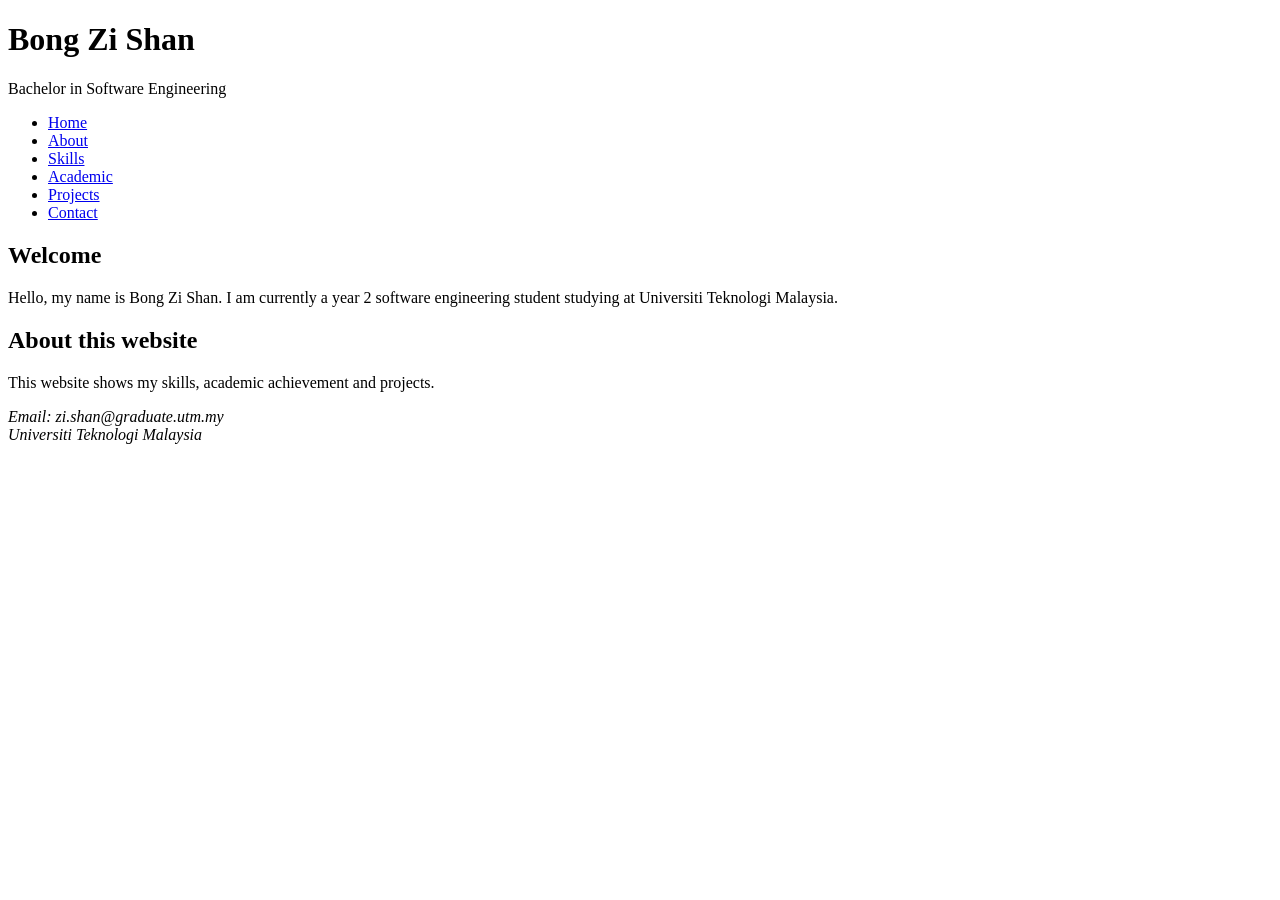
==== index.html @ 661d9ab8 "completed task 1: added skeletal structure for index.html" ====
<!DOCTYPE html>
<html lang="en">
<head>
	<meta charset="UTF-8">
	<title>Bong Zi Shan's portfolio</title>
	<meta name="description" content="Personal portfolio of Bong Zi Shan"
</head>

<body>

<header>
	<h1>Bong Zi Shan</h1>
	<p>Bachelor in Software Engineering</p>
</header>

<nav>
<ul>
		<li><a href="index.html">Home</a></li>
		<li><a href="about.html">About</a></li>
        <li><a href="skills.html">Skills</a></li>
        <li><a href="academic.html">Academic</a></li>
        <li><a href="projects.html">Projects</a></li>
        <li><a href="contact.html">Contact</a></li>
</ul>
</nav>

<main>

<section>
<h2>Welcome</h2>
<p>Hello, my name is Bong Zi Shan. I am currently a year 2 software engineering student studying at Universiti Teknologi Malaysia.</p>
</section>

<section>
<h2>About this website</h2>
<p>This website shows my skills, academic achievement and projects.</p>
</section>

</main>

<footer>

<address>
Email: zi.shan@graduate.utm.my <br>	
Universiti Teknologi Malaysia
</address>
</footer>

</body>
</html>
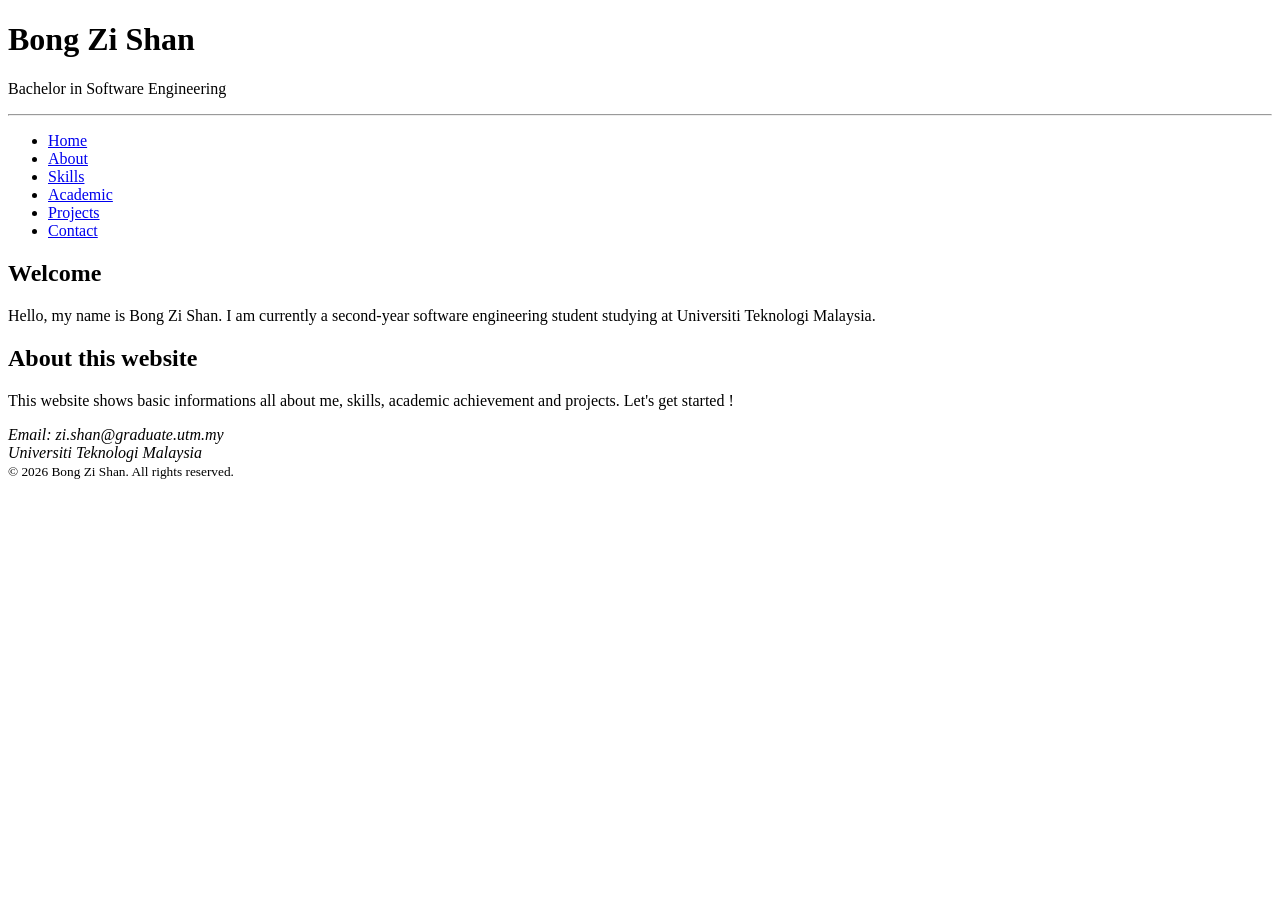
==== commit 484346fd: "unified format" ====
--- a/index.html
+++ b/index.html
@@ -3,7 +3,7 @@
 <head>
 	<meta charset="UTF-8">
 	<title>Bong Zi Shan's portfolio</title>
-	<meta name="description" content="Personal portfolio of Bong Zi Shan"
+	<meta name="description" content="Personal portfolio of Bong Zi Shan">
 </head>
 
 <body>
@@ -11,6 +11,7 @@
 <header>
 	<h1>Bong Zi Shan</h1>
 	<p>Bachelor in Software Engineering</p>
+	<hr>
 </header>
 
 <nav>
@@ -28,12 +29,12 @@
 
 <section>
 <h2>Welcome</h2>
-<p>Hello, my name is Bong Zi Shan. I am currently a year 2 software engineering student studying at Universiti Teknologi Malaysia.</p>
+<p>Hello, my name is Bong Zi Shan. I am currently a second-year software engineering student studying at Universiti Teknologi Malaysia.</p>
 </section>
 
 <section>
 <h2>About this website</h2>
-<p>This website shows my skills, academic achievement and projects.</p>
+<p>This website shows basic informations all about me, skills, academic achievement and projects. Let's get started !</p>
 </section>
 
 </main>
@@ -44,6 +45,7 @@
 Email: zi.shan@graduate.utm.my <br>	
 Universiti Teknologi Malaysia
 </address>
+<small>&copy; 2026 Bong Zi Shan. All rights reserved.</small>
 </footer>
 
 </body>
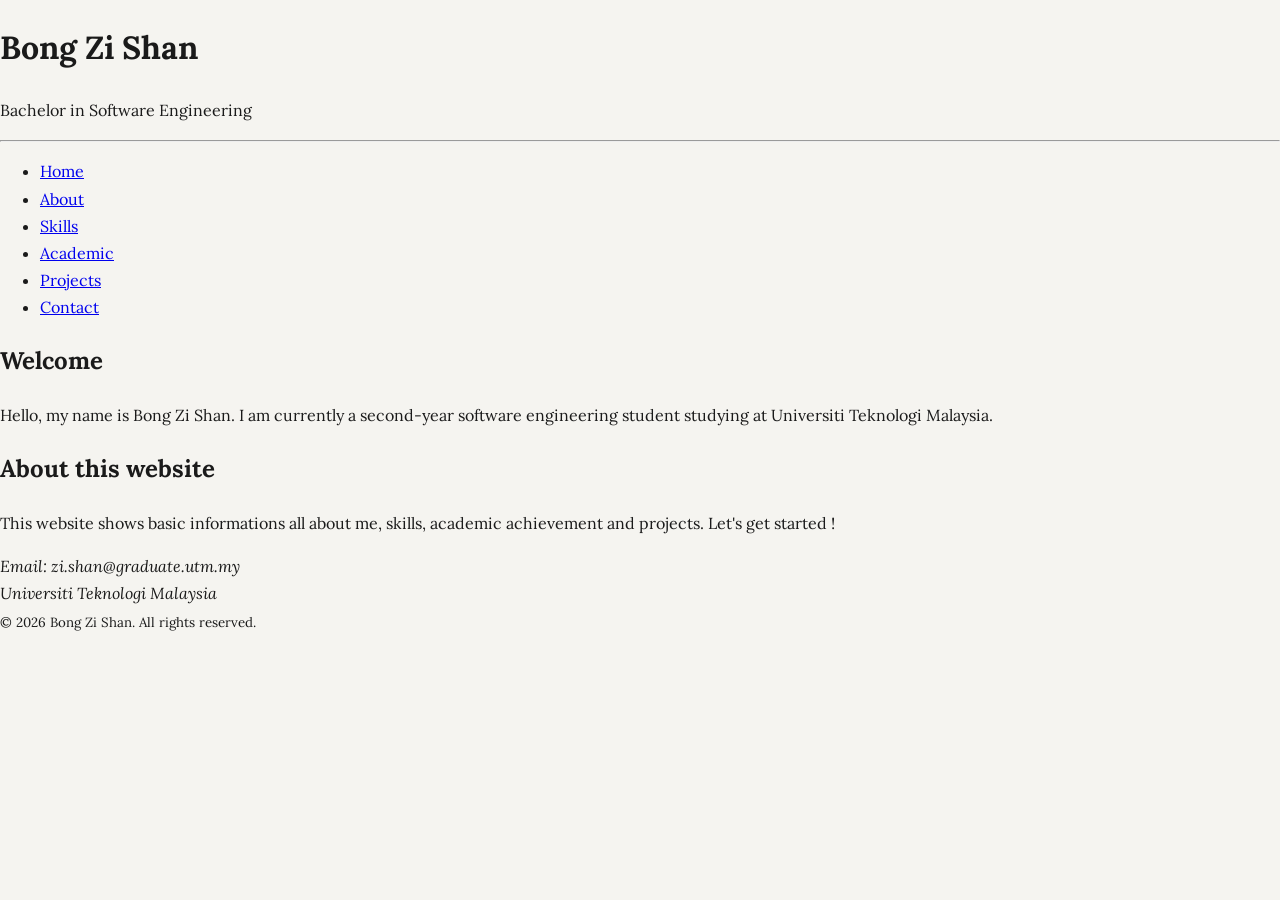
==== commit 1013688b: "completed task 1: created initial style.css, linked& removed all inline styles from HTML files" ====
--- a/index.html
+++ b/index.html
@@ -3,6 +3,7 @@
 <head>
 	<meta charset="UTF-8">
 	<title>Bong Zi Shan's portfolio</title>
+	<link rel="stylesheet" href="style.css">
 	<meta name="description" content="Personal portfolio of Bong Zi Shan">
 </head>
 
--- a/style.css
+++ b/style.css
@@ -0,0 +1,39 @@
+@import url('https://fonts.googleapis.com/css2?family=Lora:ital,wght@0,400;0,700;1,400&family=Playfair+Display:wght@700&display=swap');
+
+:root {
+  --color-primary: #1a1a2e;
+  --color-secondary: #16213e;
+  --color-accent: #e8d5b7;
+  --color-accent-light: #fdf6e3;
+  --color-text: #1a1a1a;
+  --color-muted: #666666;
+  --color-grey-light: #eeeeee;
+  --color-surface: #f5f4f0;
+  --color-surface-alt: #ffffff;
+  --font-body: 'Lora', Georgia, serif;
+  --font-heading: 'Playfair Display', serif;
+  --space-sm: 0.5rem;
+  --space-md: 1.5rem;
+  --space-lg: 3rem;
+}
+
+html {
+  box-sizing: border-box;
+  font-size: 62.5%;
+}
+
+*,
+*::before,
+*::after {
+  box-sizing: inherit;
+}
+
+body {
+  margin: 0;
+  padding: 0;
+  font-family: var(--font-body);
+  font-size: 1.6rem;
+  color: var(--color-text);
+  background-color: var(--color-surface);
+  line-height: 1.7;
+}
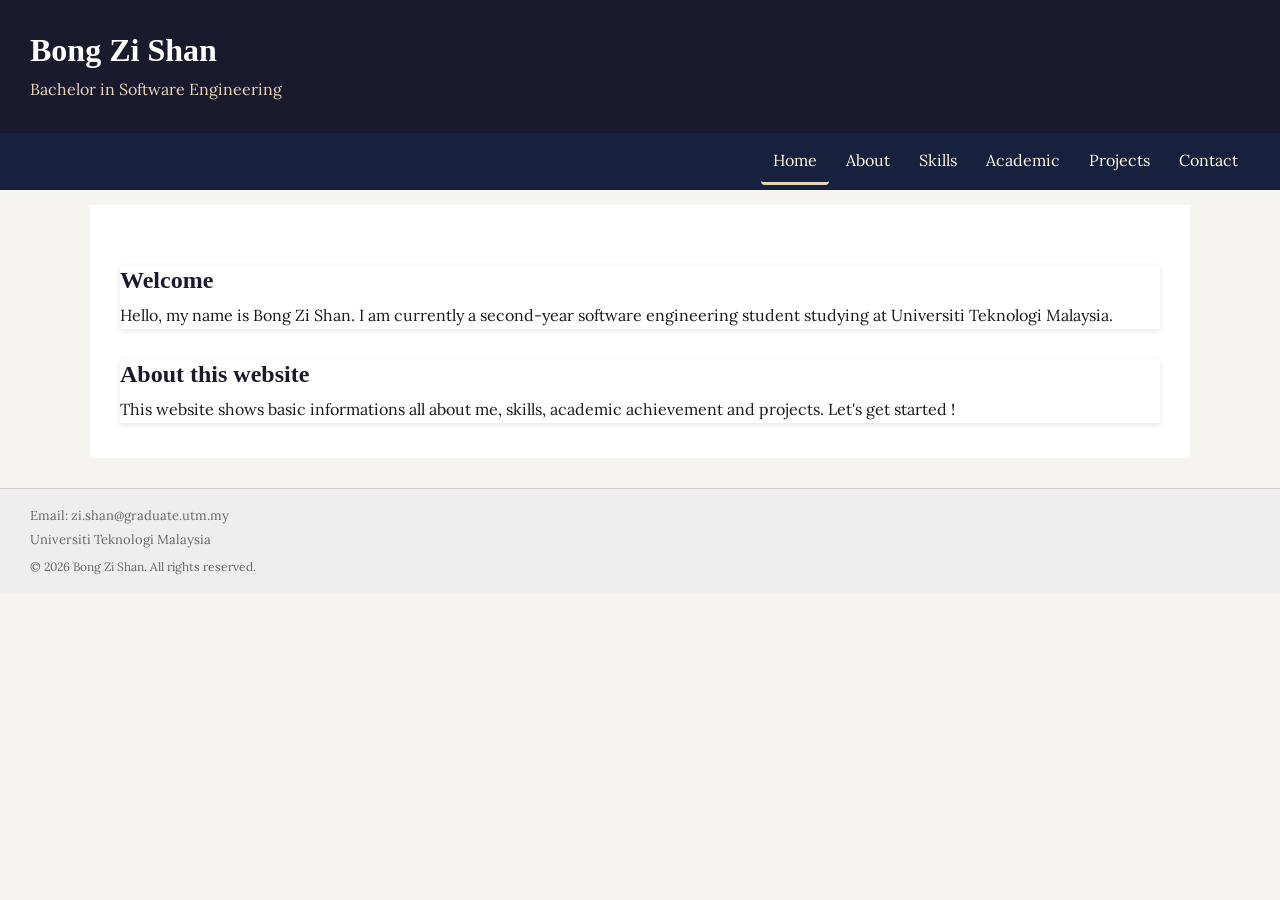
==== commit 360457a6: "completed task 3: created horizontal nav, two-column hero header" ====
--- a/index.html
+++ b/index.html
@@ -17,7 +17,7 @@
 
 <nav>
 <ul>
-		<li><a href="index.html">Home</a></li>
+		<li><a href="index.html" class="active">Home</a></li>
 		<li><a href="about.html">About</a></li>
         <li><a href="skills.html">Skills</a></li>
         <li><a href="academic.html">Academic</a></li>
--- a/style.css
+++ b/style.css
@@ -1,33 +1,46 @@
+/* Task 1 */
 @import url('https://fonts.googleapis.com/css2?family=Lora:ital,wght@0,400;0,700;1,400&family=Playfair+Display:wght@700&display=swap');
-
+ 
 :root {
-  --color-primary: #1a1a2e;
+  /* Colors */
+  --color-primary:   #1a1a2e;
   --color-secondary: #16213e;
-  --color-accent: #e8d5b7;
+  --color-accent:       #e8d5b7;
   --color-accent-light: #fdf6e3;
-  --color-text: #1a1a1a;
-  --color-muted: #666666;
+ 
+  /* Greys */
   --color-grey-light: #eeeeee;
-  --color-surface: #f5f4f0;
+  --color-grey-mid:   #cccccc;
+  --color-grey-dark:  #888888;
+ 
+  /* Text & background */
+  --color-text:        #1a1a1a;
+  --color-muted:       #666666;
+  --color-surface:     #f5f4f0;
   --color-surface-alt: #ffffff;
-  --font-body: 'Lora', Georgia, serif;
+ 
+  /* font families */
+  --font-body:    'Lora', Georgia, serif;
   --font-heading: 'Playfair Display', serif;
+ 
+  /* spacing values */
   --space-sm: 0.5rem;
   --space-md: 1.5rem;
   --space-lg: 3rem;
 }
-
+ 
+/* CSS Reset */
 html {
   box-sizing: border-box;
-  font-size: 62.5%;
-}
-
+  font-size: 62.5%; /* 1rem = 10px */
+}
+ 
 *,
 *::before,
 *::after {
   box-sizing: inherit;
 }
-
+ 
 body {
   margin: 0;
   padding: 0;
@@ -36,4 +49,288 @@
   color: var(--color-text);
   background-color: var(--color-surface);
   line-height: 1.7;
+}
+
+/* Task 2*/
+h1 {
+  font-family: var(--font-heading);
+  font-size: 3.2rem;
+  line-height: 1.25;
+  color: var(--color-surface-alt);
+  margin: 0 0 var(--space-sm) 0;
+}
+
+h2 {
+  font-family: var(--font-heading);
+  font-size: 2.4rem;
+  line-height: 1.3;
+  color: var(--color-primary);
+  /* margin gives vertical spacing between sections, easier to read compared to everything being too tight */
+  margin: var(--space-lg) 0 var(--space-sm) 0;
+}
+
+h3 {
+  font-family: var(--font-heading);
+  font-size: 2rem;
+  line-height: 1.35;
+  color: var(--color-secondary);
+  margin: var(--space-md) 0 var(--space-sm) 0;
+}
+
+h4 {
+  font-family: var(--font-body);
+  font-size: 1.7rem;
+  font-weight: 700;
+  line-height: 1.4;
+  color: var(--color-secondary);
+  margin: var(--space-sm) 0 0.4rem 0;
+}
+
+p,
+li {
+  font-size: 1.6rem;
+  line-height: 1.75;
+  color: var(--color-text);
+}
+
+/* margin adds space below each paragraph so text is easier to read */
+p {
+  margin: 0 0 var(--space-sm) 0;
+}
+
+small {
+  font-size: 1.2rem;
+  line-height: 1.5;
+  color: var(--color-muted);
+}
+
+blockquote {
+  font-family: var(--font-body);
+  font-size: 1.7rem;
+  font-style: italic;
+  line-height: 1.8;
+  color: var(--color-secondary);
+  /* padding is for space INSIDE the box(text away from border), margin is for space OUTSIDE(separates from paragraphs) */
+  padding: var(--space-md) var(--space-md) var(--space-md) var(--space-lg);
+  margin: var(--space-md) 0;
+  border-left: 4px solid var(--color-accent);
+  background-color: var(--color-accent-light);
+  border-radius: 0 6px 6px 0;
+  position: relative;
+}
+
+blockquote cite {
+  display: block;
+  font-size: 1.4rem;
+  font-style: normal;
+  color: var(--color-muted);
+  margin-top: var(--space-sm);
+}
+
+code {
+  font-size: 1.4rem;
+  line-height: 1.6;
+  color: var(--color-primary);
+  background-color: var(--color-grey-light);
+  padding: 0.2rem 0.5rem;
+  border-radius: 4px;
+}
+
+caption {
+  font-family: var(--font-heading);
+  font-size: 1.6rem;
+  font-weight: 700;
+  line-height: 1.5;
+  color: var(--color-primary);
+  caption-side: top;
+  padding: var(--space-sm) 0;
+  text-align: left;
+}
+
+header {
+  background-color: var(--color-primary);
+  color: var(--color-surface-alt);
+  /* using padding so the text sits nicely inside the header area, not touching the edges */
+  padding: var(--space-lg);
+}
+
+header p {
+  color: var(--color-accent);
+  font-size: 1.6rem;
+  margin: 0;
+}
+
+header hr {
+  display: none;
+}
+
+nav {
+  background-color: var(--color-secondary);
+  color: var(--color-surface-alt);
+  padding: var(--space-sm) var(--space-lg);
+  /* margin-bottom creates space between nav and main content */
+  margin-bottom: var(--space-md);
+}
+
+main {
+  background-color: var(--color-surface-alt);
+  /* padding keeps content away from edges, margin auto is used to center the whole layout */
+  padding: var(--space-lg);
+  max-width: 1100px;
+  margin: 0 auto;
+}
+
+footer {
+  background-color: var(--color-grey-light);
+  color: var(--color-muted);
+  /* padding = inner spacing inside footer, margin-top pushes it away from the main content above */
+  padding: var(--space-md) var(--space-lg);
+  margin-top: var(--space-lg);
+  border-top: 1px solid var(--color-grey-mid);
+  font-size: 1.3rem;
+}
+
+footer address {
+  font-style: normal;
+  margin-bottom: var(--space-sm);
+  line-height: 1.8;
+}
+
+a:link {
+  color: var(--color-secondary);
+  text-decoration: underline;
+}
+
+a:visited {
+  color: var(--color-grey-dark);
+  text-decoration: underline;
+}
+
+a:hover {
+  color: var(--color-primary);
+  text-decoration: none;
+}
+
+a:active {
+  color: var(--color-accent);
+  text-decoration: none;
+}
+
+hr {
+  border: none;
+  border-top: 1px solid var(--color-grey-mid);
+  margin: var(--space-md) 0;
+}
+
+img {
+  max-width: 100%;
+  height: auto;
+  display: block;
+}
+
+ul,
+ol {
+  padding-left: var(--space-lg);
+  margin: var(--space-sm) 0 var(--space-md) 0;
+}
+
+mark {
+  background-color: var(--color-accent);
+  color: var(--color-text);
+  padding: 0.1rem 0.3rem;
+  border-radius: 3px;
+}
+
+abbr[title] {
+  text-decoration: underline dotted var(--color-grey-dark);
+  cursor: help;
+}
+
+figure {
+  margin: 0 0 var(--space-md) 0;
+}
+
+figcaption {
+  font-size: 1.3rem;
+  color: var(--color-muted);
+  margin-top: 0.4rem;
+}
+
+button,
+input,
+textarea,
+select {
+  border-radius: 6px;
+}
+
+section {
+  background-color: var(--color-surface-alt);
+  box-shadow: 0 2px 6px rgba(0,0,0,0.1);
+}
+
+/* Task 3 */
+nav {
+  display: flex;
+  justify-content: space-between;
+  align-items: center;
+  position: sticky;
+  top: 0;
+  z-index: 100;
+}
+
+nav ul {
+  display: flex;
+  justify-content: flex-end;
+  flex-wrap: wrap;
+  gap: var(--space-sm);
+  list-style: none;
+  margin: 0;
+  padding: 0;
+  width: 100%;
+}
+
+nav a {
+  display: block;
+  padding: 0.8rem 1.2rem;
+  border-radius: 4px;
+  transition: color 0.2s, background-color 0.2s;
+}
+
+nav a:link,
+nav a:visited {
+  color: var(--color-accent-light);
+  text-decoration: none;
+}
+
+nav a:hover {
+  color: var(--color-surface-alt);
+  background-color: var(--color-primary);
+}
+
+nav a:active {
+  color: var(--color-accent-light);
+  background-color: var(--color-primary);
+}
+
+nav a.active {
+  border-bottom: 3px solid var(--color-accent);
+}
+
+.header-flex {
+  display: flex;
+  justify-content: space-between;
+  align-items: center;
+  gap: var(--space-md);
+}
+
+.header-text {
+  flex: 1;
+}
+
+.header-image img {
+  width: 130px;
+  height: 130px;
+  border-radius: 50%;
+  object-fit: cover;
+  border: 3px solid var(--color-accent);
 }
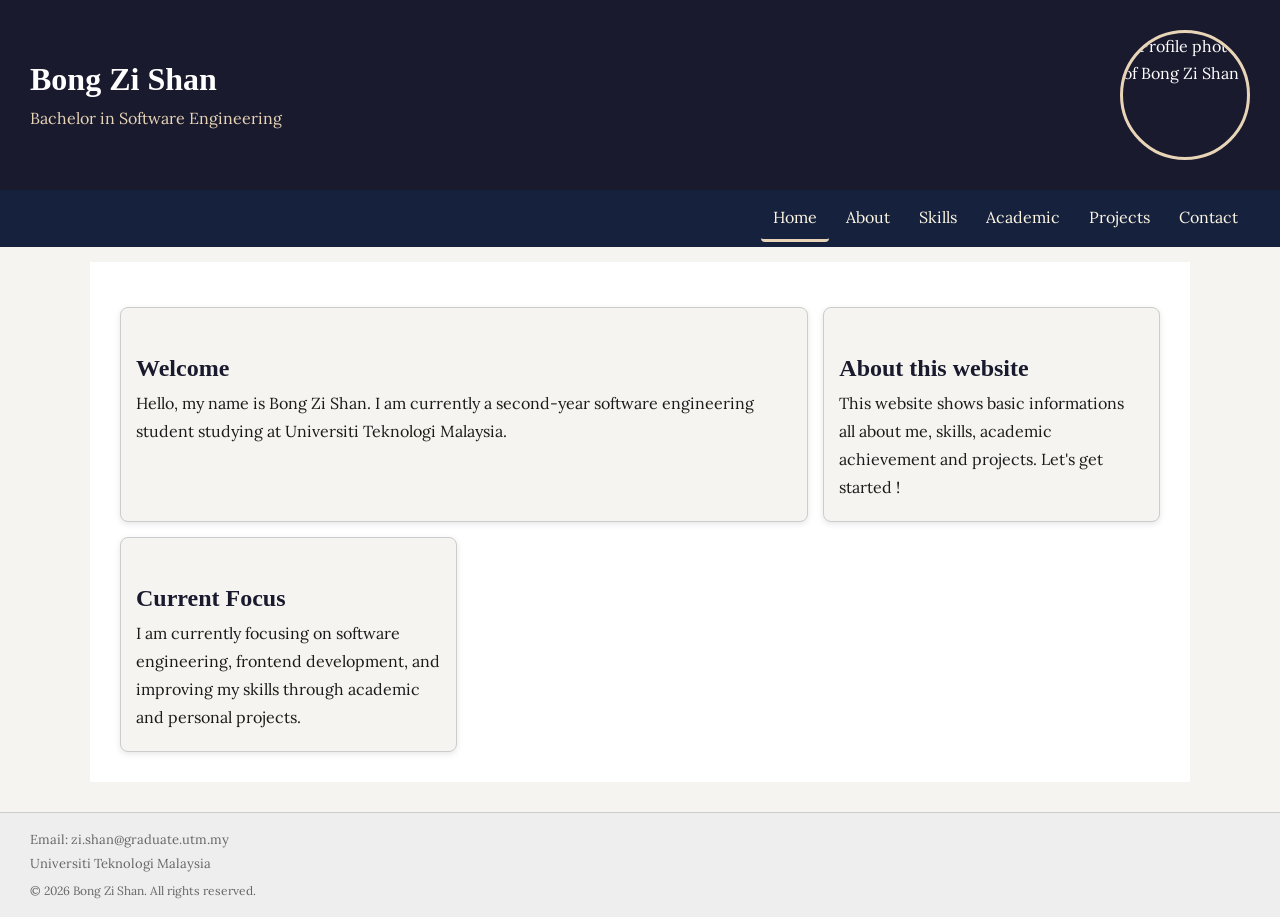
==== commit ce0b91fa: "completed task 4: card grid, sidebar layout" ====
--- a/index.html
+++ b/index.html
@@ -9,10 +9,16 @@
 
 <body>
 
-<header>
-	<h1>Bong Zi Shan</h1>
-	<p>Bachelor in Software Engineering</p>
-	<hr>
+<header class="header-flex">
+	<div class="header-text">
+		<h1>Bong Zi Shan</h1>
+		<p>Bachelor in Software Engineering</p>
+		<hr>
+	</div>
+
+	<div class="header-image">
+		<img src="image/me.png" alt="Profile photo of Bong Zi Shan">
+	</div>
 </header>
 
 <nav>
@@ -28,15 +34,22 @@
 
 <main>
 
-<section>
-<h2>Welcome</h2>
-<p>Hello, my name is Bong Zi Shan. I am currently a second-year software engineering student studying at Universiti Teknologi Malaysia.</p>
-</section>
+<div class="card-grid">
+  <section class="card card-featured">
+    <h2>Welcome</h2>
+    <p>Hello, my name is Bong Zi Shan. I am currently a second-year software engineering student studying at Universiti Teknologi Malaysia.</p>
+  </section>
 
-<section>
-<h2>About this website</h2>
-<p>This website shows basic informations all about me, skills, academic achievement and projects. Let's get started !</p>
-</section>
+  <section class="card">
+    <h2>About this website</h2>
+    <p>This website shows basic informations all about me, skills, academic achievement and projects. Let's get started !</p>
+  </section>
+
+  <section class="card">
+    <h2>Current Focus</h2>
+    <p>I am currently focusing on software engineering, frontend development, and improving my skills through academic and personal projects.</p>
+  </section>
+</div>
 
 </main>
 
--- a/style.css
+++ b/style.css
@@ -333,4 +333,45 @@
   border-radius: 50%;
   object-fit: cover;
   border: 3px solid var(--color-accent);
+}
+
+/* Task 4 */
+.card-grid {
+  display: grid;
+  grid-template-columns: repeat(auto-fit, minmax(260px, 1fr));
+  gap: var(--space-md);
+  margin-top: var(--space-md);
+}
+
+.card {
+  background-color: var(--color-surface);
+  border: 1px solid var(--color-grey-mid);
+  padding: var(--space-md);
+  border-radius: 8px;
+  box-shadow: 0 2px 6px rgba(0,0,0,0.1);
+  align-content: start;
+  transition: transform 0.2s;
+}
+
+.card:hover {
+  transform: translateY(-4px);
+}
+
+.card-featured {
+  grid-column: span 2;
+}
+
+.page-grid {
+  display: grid;
+  grid-template-columns: 1fr 280px;
+  gap: var(--space-md);
+}
+
+.sidebar {
+  background-color: var(--color-surface);
+  border: 1px solid var(--color-grey-mid);
+  padding: var(--space-md);
+  border-radius: 8px;
+  box-shadow: 0 2px 6px rgba(0,0,0,0.1);
+  align-self: start;
 }
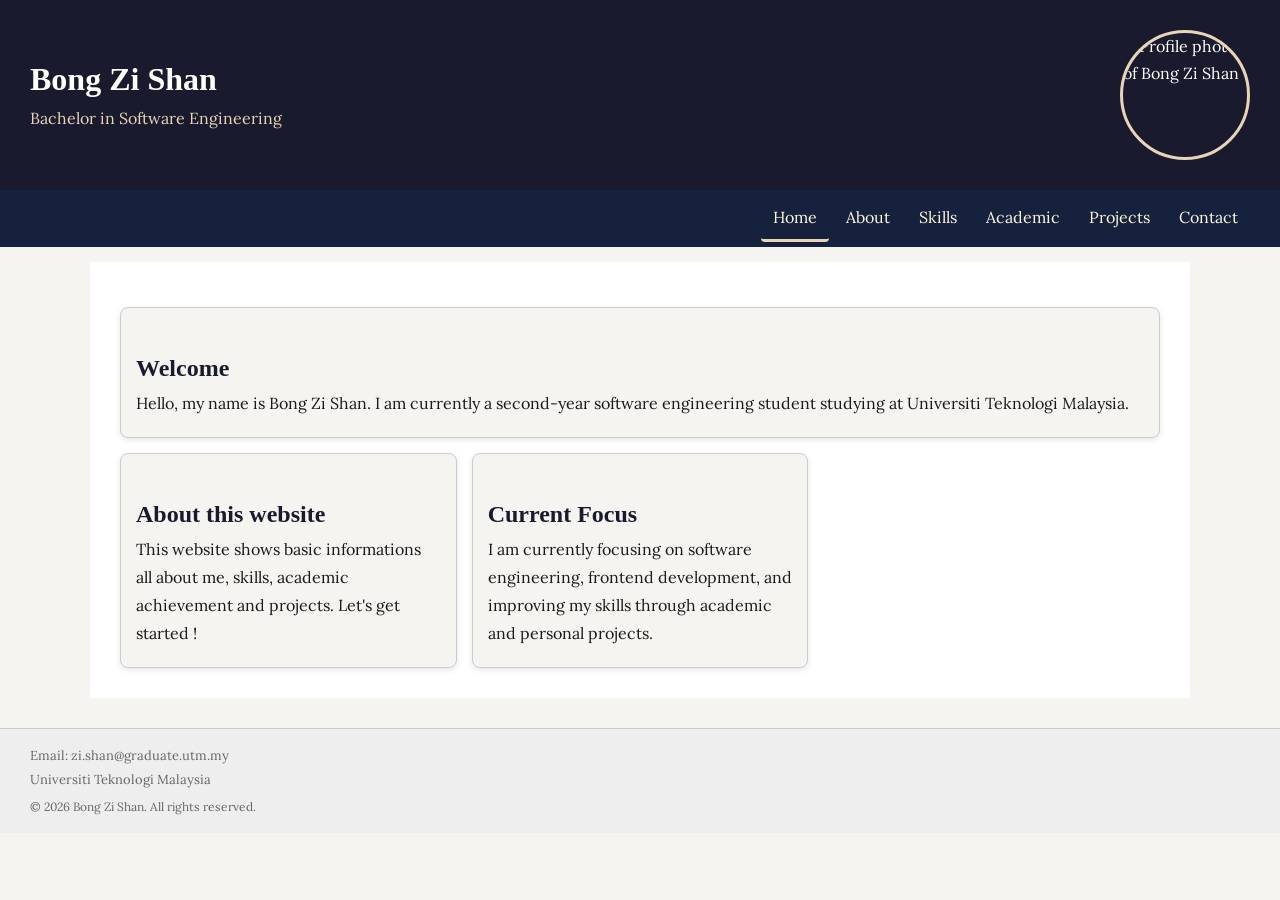
==== commit 6fc586b7: "completed task 5: mobile-first CSS& clean old HTML presentation" ====
--- a/index.html
+++ b/index.html
@@ -2,6 +2,7 @@
 <html lang="en">
 <head>
 	<meta charset="UTF-8">
+	<meta name="viewport" content="width=device-width, initial-scale=1.0">
 	<title>Bong Zi Shan's portfolio</title>
 	<link rel="stylesheet" href="style.css">
 	<meta name="description" content="Personal portfolio of Bong Zi Shan">
--- a/style.css
+++ b/style.css
@@ -1,3 +1,10 @@
+/* ============================================
+   BREAKPOINTS
+   mobile-first base: 320px and up (default)
+   tablet:  @media (min-width: 600px)
+   desktop: @media (min-width: 1024px)
+   ============================================ */
+
 /* Task 1 */
 @import url('https://fonts.googleapis.com/css2?family=Lora:ital,wght@0,400;0,700;1,400&family=Playfair+Display:wght@700&display=swap');
  
@@ -51,7 +58,7 @@
   line-height: 1.7;
 }
 
-/* Task 2*/
+/* Task 2 */
 h1 {
   font-family: var(--font-heading);
   font-size: 3.2rem;
@@ -280,7 +287,8 @@
 
 nav ul {
   display: flex;
-  justify-content: flex-end;
+  justify-content: flex-start;
+  flex-direction: column;
   flex-wrap: wrap;
   gap: var(--space-sm);
   list-style: none;
@@ -318,9 +326,11 @@
 
 .header-flex {
   display: flex;
+  flex-direction: column;
   justify-content: space-between;
   align-items: center;
   gap: var(--space-md);
+  text-align: center;
 }
 
 .header-text {
@@ -338,7 +348,7 @@
 /* Task 4 */
 .card-grid {
   display: grid;
-  grid-template-columns: repeat(auto-fit, minmax(260px, 1fr));
+  grid-template-columns: 1fr;
   gap: var(--space-md);
   margin-top: var(--space-md);
 }
@@ -358,12 +368,12 @@
 }
 
 .card-featured {
-  grid-column: span 2;
+  grid-column: span 1;
 }
 
 .page-grid {
   display: grid;
-  grid-template-columns: 1fr 280px;
+  grid-template-columns: 1fr;
   gap: var(--space-md);
 }
 
@@ -374,4 +384,69 @@
   border-radius: 8px;
   box-shadow: 0 2px 6px rgba(0,0,0,0.1);
   align-self: start;
+}
+
+/* Task 5 */
+@media (min-width: 600px) {
+  .card-grid {
+    grid-template-columns: repeat(2, 1fr);
+  }
+
+  .header-flex {
+    flex-direction: row;
+    text-align: left;
+  }
+
+  nav ul {
+    flex-direction: row;
+    justify-content: flex-end;
+  }
+}
+
+@media (min-width: 1024px) {
+  .card-grid {
+    grid-template-columns: repeat(3, 1fr);
+  }
+
+  .card-featured {
+    grid-column: span 3;
+  }
+
+  .page-grid {
+    grid-template-columns: 1fr 280px;
+  }
+
+  nav ul {
+    flex-wrap: nowrap;
+  }
+}
+
+/* clean up old HTML presentation attributes */
+.table-center {
+  text-align: center;
+}
+
+.table-right {
+  text-align: right;
+}
+
+table {
+  width: 100%;
+  border-collapse: collapse;
+}
+
+table th,
+table td {
+  border: 1px solid var(--color-grey-mid);
+  padding: 0.8rem;
+}
+
+.projects-figure-left {
+  float: left;
+  margin: 0 var(--space-md) var(--space-sm) 0;
+}
+
+.projects-figure-right {
+  float: right;
+  margin: 0 0 var(--space-sm) var(--space-md);
 }
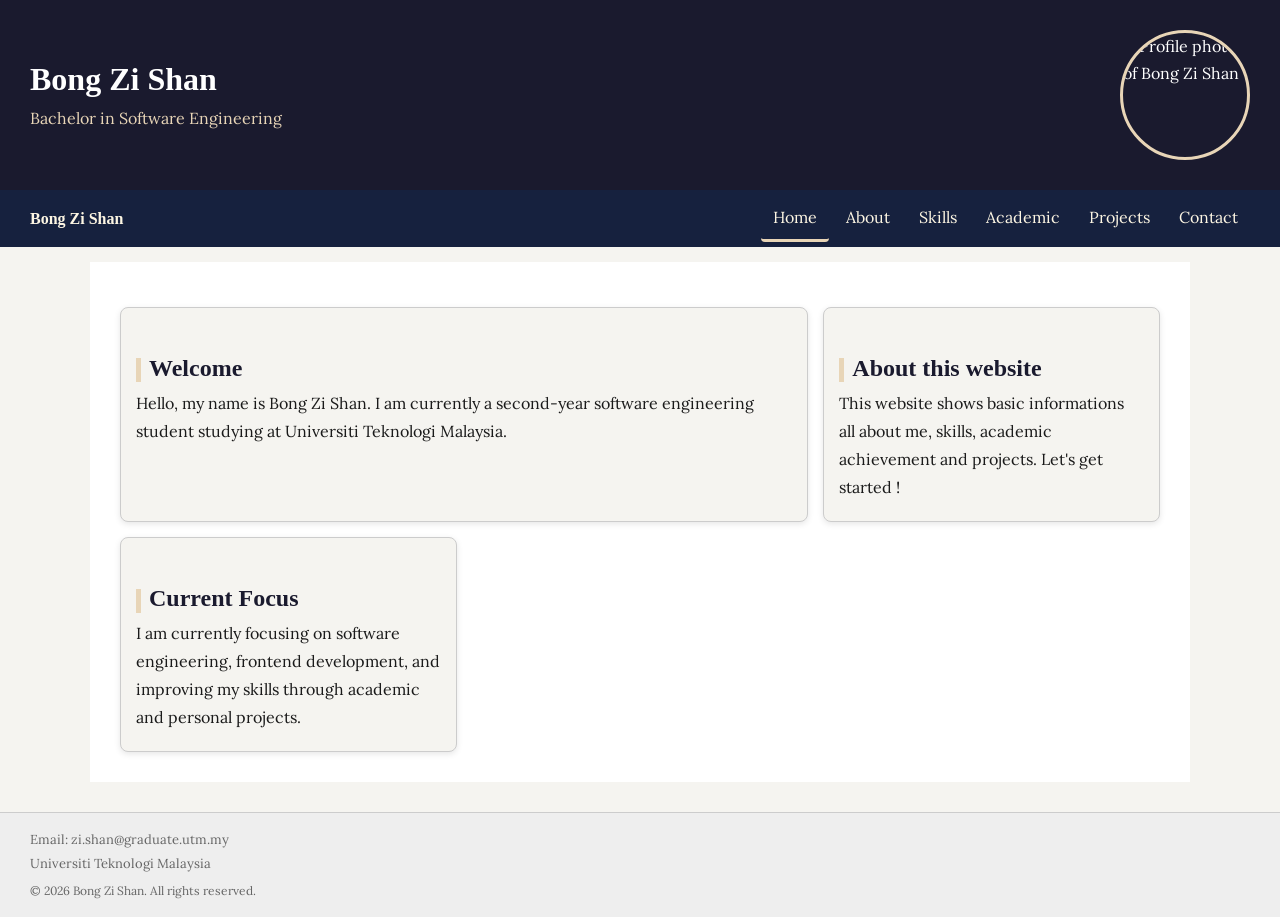
==== commit d7cd6b1f: "adjust nav layout" ====
--- a/index.html
+++ b/index.html
@@ -23,14 +23,15 @@
 </header>
 
 <nav>
-<ul>
-		<li><a href="index.html" class="active">Home</a></li>
-		<li><a href="about.html">About</a></li>
-        <li><a href="skills.html">Skills</a></li>
-        <li><a href="academic.html">Academic</a></li>
-        <li><a href="projects.html">Projects</a></li>
-        <li><a href="contact.html">Contact</a></li>
-</ul>
+  <span class="nav-brand">Bong Zi Shan</span>
+  <ul>
+    <li><a href="index.html" class="active">Home</a></li>
+    <li><a href="about.html">About</a></li>
+    <li><a href="skills.html">Skills</a></li>
+    <li><a href="academic.html">Academic</a></li>
+    <li><a href="projects.html">Projects</a></li>
+    <li><a href="contact.html">Contact</a></li>
+  </ul>
 </nav>
 
 <main>
--- a/style.css
+++ b/style.css
@@ -278,8 +278,9 @@
 /* Task 3 */
 nav {
   display: flex;
-  justify-content: space-between;
-  align-items: center;
+  flex-direction: column;
+  align-items: flex-start;
+  gap: var(--space-sm);
   position: sticky;
   top: 0;
   z-index: 100;
@@ -287,14 +288,12 @@
 
 nav ul {
   display: flex;
-  justify-content: flex-start;
   flex-direction: column;
   flex-wrap: wrap;
   gap: var(--space-sm);
   list-style: none;
   margin: 0;
   padding: 0;
-  width: 100%;
 }
 
 nav a {
@@ -322,6 +321,20 @@
 
 nav a.active {
   border-bottom: 3px solid var(--color-accent);
+}
+
+.nav-brand {
+  font-family: var(--font-heading);
+  font-size: 1.6rem;
+  font-weight: 700;
+  color: var(--color-accent-light);
+}
+
+nav a:focus,
+.skills-nav a:focus,
+a:focus {
+  outline: none;
+  box-shadow: 0 0 0 3px var(--color-accent);
 }
 
 .header-flex {
@@ -348,7 +361,7 @@
 /* Task 4 */
 .card-grid {
   display: grid;
-  grid-template-columns: 1fr;
+  grid-template-columns: repeat(auto-fit, minmax(260px, 1fr));
   gap: var(--space-md);
   margin-top: var(--space-md);
 }
@@ -397,10 +410,20 @@
     text-align: left;
   }
 
+  nav {
+    flex-direction: row;
+    justify-content: space-between;
+    align-items: center;
+  }
+
   nav ul {
     flex-direction: row;
     justify-content: flex-end;
   }
+
+  .nav-brand {
+    white-space: nowrap;
+  }
 }
 
 @media (min-width: 1024px) {
@@ -409,7 +432,7 @@
   }
 
   .card-featured {
-    grid-column: span 3;
+    grid-column: span 2;
   }
 
   .page-grid {
@@ -449,4 +472,155 @@
 .projects-figure-right {
   float: right;
   margin: 0 0 var(--space-sm) var(--space-md);
+}
+
+/* Task 6 */
+form {
+  max-width: 640px;
+}
+
+fieldset {
+  border: 1px solid var(--color-grey-mid);
+  padding: var(--space-md);
+  margin-bottom: var(--space-md);
+  border-radius: 8px;
+}
+
+legend {
+  font-weight: 700;
+  color: var(--color-primary);
+  padding: 0 0.6rem;
+}
+
+label {
+  display: block;
+  margin-bottom: 0.4rem;
+  color: var(--color-text);
+}
+
+input[type="text"],
+input[type="email"],
+input[type="tel"],
+input[type="number"],
+input[type="date"],
+textarea,
+select {
+  width: 100%;
+  font-family: var(--font-body);
+  font-size: 1.5rem;
+  color: var(--color-text);
+  background-color: var(--color-surface-alt);
+  border: 1px solid var(--color-grey-mid);
+  padding: 0.8rem 1rem;
+  border-radius: 6px;
+}
+
+input[type="range"] {
+  width: 100%;
+}
+
+input[type="text"]:focus,
+input[type="email"]:focus,
+input[type="tel"]:focus,
+input[type="number"]:focus,
+input[type="date"]:focus,
+textarea:focus,
+select:focus,
+input[type="range"]:focus,
+button:focus {
+  outline: none;
+  box-shadow: 0 0 0 3px var(--color-accent);
+}
+
+button[type="submit"] {
+  background-color: var(--color-primary);
+  color: var(--color-surface-alt);
+  border: none;
+  padding: 1rem 2rem;
+  border-radius: 6px;
+  transition: background-color 0.2s, transform 0.1s;
+}
+
+button[type="submit"]:hover {
+  background-color: var(--color-secondary);
+}
+
+button[type="submit"]:active {
+  transform: scale(0.97);
+}
+
+blockquote::before {
+  content: '"';
+  color: var(--color-accent);
+  font-size: 4rem;
+  line-height: 1;
+  margin-right: 0.4rem;
+}
+
+h2::before {
+  content: '';
+  display: inline-block;
+  width: 5px;
+  height: 1em;
+  background-color: var(--color-accent);
+  margin-right: 0.8rem;
+  vertical-align: middle;
+}
+
+tbody tr:nth-child(even) {
+  background-color: var(--color-accent-light);
+}
+
+dl dt:first-child {
+  border-top: none;
+}
+
+dl dd:last-child {
+  border-bottom: none;
+}
+
+dt {
+  border-top: 1px solid var(--color-grey-mid);
+  padding-top: 0.6rem;
+}
+
+dd {
+  border-bottom: 1px solid var(--color-grey-light);
+  padding-bottom: 0.6rem;
+  margin-bottom: 0.6rem;
+}
+
+.skills-nav {
+  background-color: var(--color-surface-alt);
+  padding: 0 var(--space-lg);
+  margin-bottom: var(--space-md);
+}
+
+.skills-nav ul {
+  display: flex;
+  flex-wrap: wrap;
+  gap: var(--space-md);
+  list-style: none;
+  margin: 0;
+  padding: var(--space-sm) 0;
+}
+
+.skills-nav a:link,
+.skills-nav a:visited {
+  display: inline-block;
+  padding: 0.4rem 1rem;
+  color: var(--color-text);
+  text-decoration: none;
+  border-radius: 4px;
+  transition: background-color 0.2s;
+}
+
+.skills-nav a:hover {
+  color: var(--color-text);
+  background-color: var(--color-accent-light);
+}
+
+.skills-nav a:active {
+  color: var(--color-text);
+  background-color: var(--color-accent);
 }
